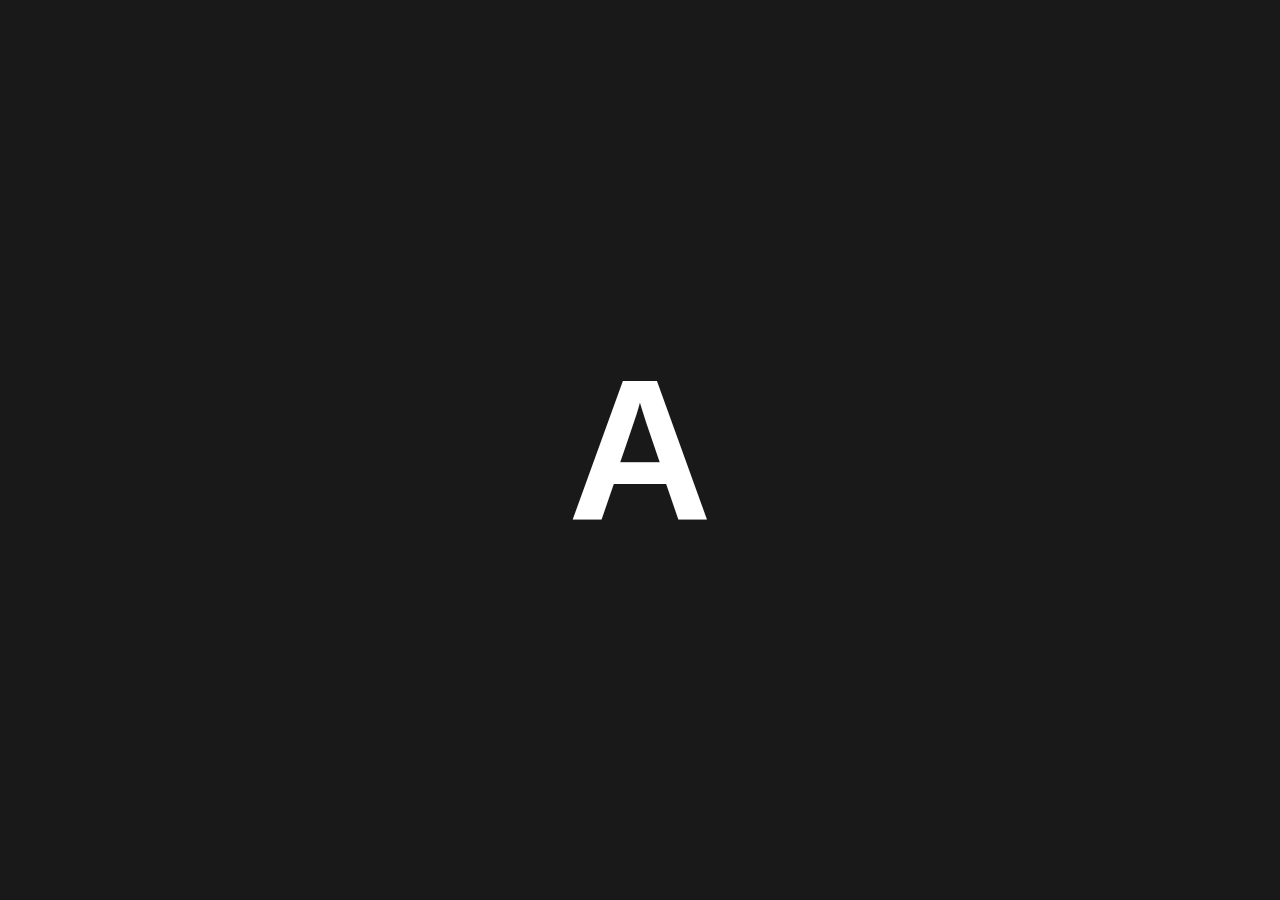
==== index.html @ 5789dfc0 "Rename index.html.html to index.html" ====
<!DOCTYPE html>
<html lang="en">
<head>
    <meta charset="UTF-8">
    <meta http-equiv="X-UA-Compatible" content="IE=edge">
    <meta name="viewport" content="width=device-width, initial-scale=1.0">
    <title>Adedonha</title>

    <style>
        *{
            margin: 0;
            padding: 0;
            outline: none;
            box-sizing: border-box;
        }
        body{
            background-color: rgba(0, 0, 0, 0.9);
            font-family: Verdana, Geneva, Tahoma, sans-serif;
        }
        .letter{
            width: 100%;
            height: 100vh;
            display: flex;
            align-items: center;
            justify-content: center;
        }

        .letter h1{
            font-size: 200px;
            color: #fff;
        }
    </style>
</head>
<body>
    <div class="letter">
        <h1 id="the-letter">A</h1>
    </div>

    <script>
        const letter = document.querySelector('#the-letter');
        
        function sortNumber(){
            const alphabet = ["A","B","C","D","E","F","G","H","I","J","L","M","N","O","P","Q","R","S","T","U","V","X", "Z"];
            const min = Math.ceil(0);
            const max = Math.floor(22);
            const randomNumber = Math.floor(Math.random() * (max - min + 1)) + min;

            return alphabet[randomNumber];
        }

        document.addEventListener('keypress', (event) => {
            if(event.code === 'Space'){
                let interval;
                let i = 0;
                interval = setInterval(()=> {
                    i++;
                    if(i > 20){
                        clearInterval(interval);
                    }
                    const sortedLetter = sortNumber();
                    letter.textContent = sortedLetter;
                }, 50);
            }
        });
    </script>
</body>
</html>
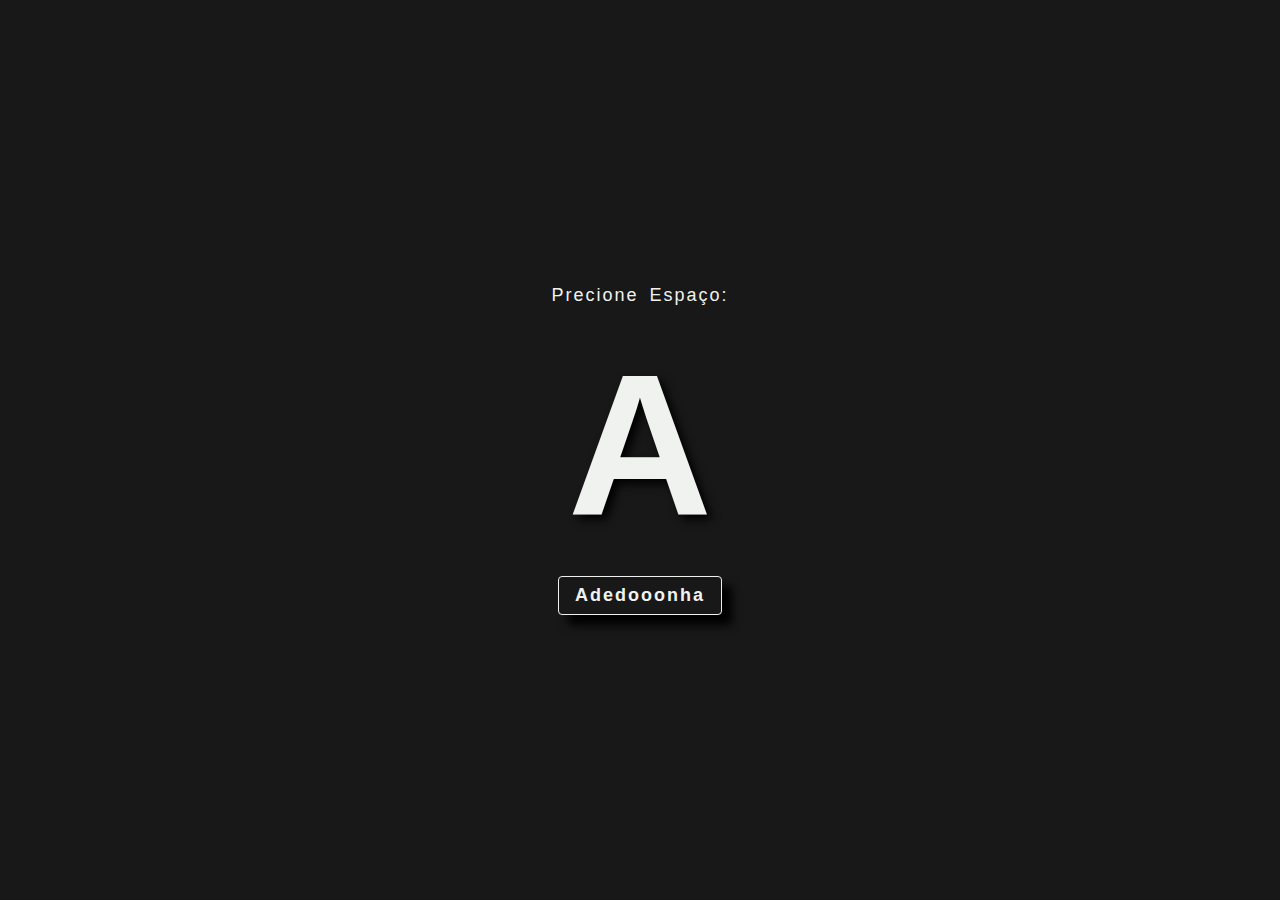
==== commit f9e06cad: "code refactored, layout improvement and responsive style implemented" ====
--- a/index.html
+++ b/index.html
@@ -5,63 +5,16 @@
     <meta http-equiv="X-UA-Compatible" content="IE=edge">
     <meta name="viewport" content="width=device-width, initial-scale=1.0">
     <title>Adedonha</title>
-
-    <style>
-        *{
-            margin: 0;
-            padding: 0;
-            outline: none;
-            box-sizing: border-box;
-        }
-        body{
-            background-color: rgba(0, 0, 0, 0.9);
-            font-family: Verdana, Geneva, Tahoma, sans-serif;
-        }
-        .letter{
-            width: 100%;
-            height: 100vh;
-            display: flex;
-            align-items: center;
-            justify-content: center;
-        }
-
-        .letter h1{
-            font-size: 200px;
-            color: #fff;
-        }
-    </style>
+    <link rel="stylesheet" href="./style.css">
 </head>
 <body>
-    <div class="letter">
+    <div class="container">
+        <p class="press-space">Precione Espaço:</p>
         <h1 id="the-letter">A</h1>
+
+        <button id="trigger-btn" class="btn" type="button">Adedooonha</button>
     </div>
 
-    <script>
-        const letter = document.querySelector('#the-letter');
-        
-        function sortNumber(){
-            const alphabet = ["A","B","C","D","E","F","G","H","I","J","L","M","N","O","P","Q","R","S","T","U","V","X", "Z"];
-            const min = Math.ceil(0);
-            const max = Math.floor(22);
-            const randomNumber = Math.floor(Math.random() * (max - min + 1)) + min;
-
-            return alphabet[randomNumber];
-        }
-
-        document.addEventListener('keypress', (event) => {
-            if(event.code === 'Space'){
-                let interval;
-                let i = 0;
-                interval = setInterval(()=> {
-                    i++;
-                    if(i > 20){
-                        clearInterval(interval);
-                    }
-                    const sortedLetter = sortNumber();
-                    letter.textContent = sortedLetter;
-                }, 50);
-            }
-        });
-    </script>
+    <script src="./script.js"></script>
 </body>
 </html>
--- a/style.css
+++ b/style.css
@@ -0,0 +1,69 @@
+*{
+  margin: 0;
+  padding: 0;
+  outline: none;
+  box-sizing: border-box;
+}
+body{
+  background-color: #181818;
+  font-family: Verdana, Geneva, Tahoma, sans-serif;
+}
+button{
+  font-family: Verdana, Geneva, Tahoma, sans-serif;
+}
+
+.container{
+  width: 100%;
+  height: 100vh;
+  display: flex;
+  flex-direction: column;
+  align-items: center;
+  justify-content: center;
+}
+
+.container h1{
+  font-size: 200px;
+  color: #F0F2EF;
+  font-weight: bold;
+  text-shadow: 5px 5px 10px #000;
+}
+
+.container .press-space{
+  margin-bottom: 24px;
+  color: #F0F2EF;
+  font-weight: 400;
+  font-size: 18px;
+  letter-spacing: 2px;
+  word-spacing: 4px;
+}
+
+.container .btn{
+  margin-top: 16px;
+  padding: 8px 16px;
+  background-color: transparent;
+  border: 1px solid #F0F2EF;
+  border-radius: 4px;
+  color: #F0F2EF;
+  letter-spacing: 2px;
+  font-size: 18px;
+  font-weight: bold;
+  box-shadow: 10px 10px 10px #000;
+  cursor: pointer;
+  transition: all .3s;
+}
+
+.container .btn:hover{
+  box-shadow: 15px 15px 15px #000;
+}
+
+@media screen and (max-width: 1180px){
+  .container .press-space{
+    display: none;
+  }
+}
+
+@media screen and (max-width: 512px){
+  .container{max-height: 90vh;}
+  .container h1{font-size: 150px;}
+  .container .btn{margin-top: 32px;}
+}
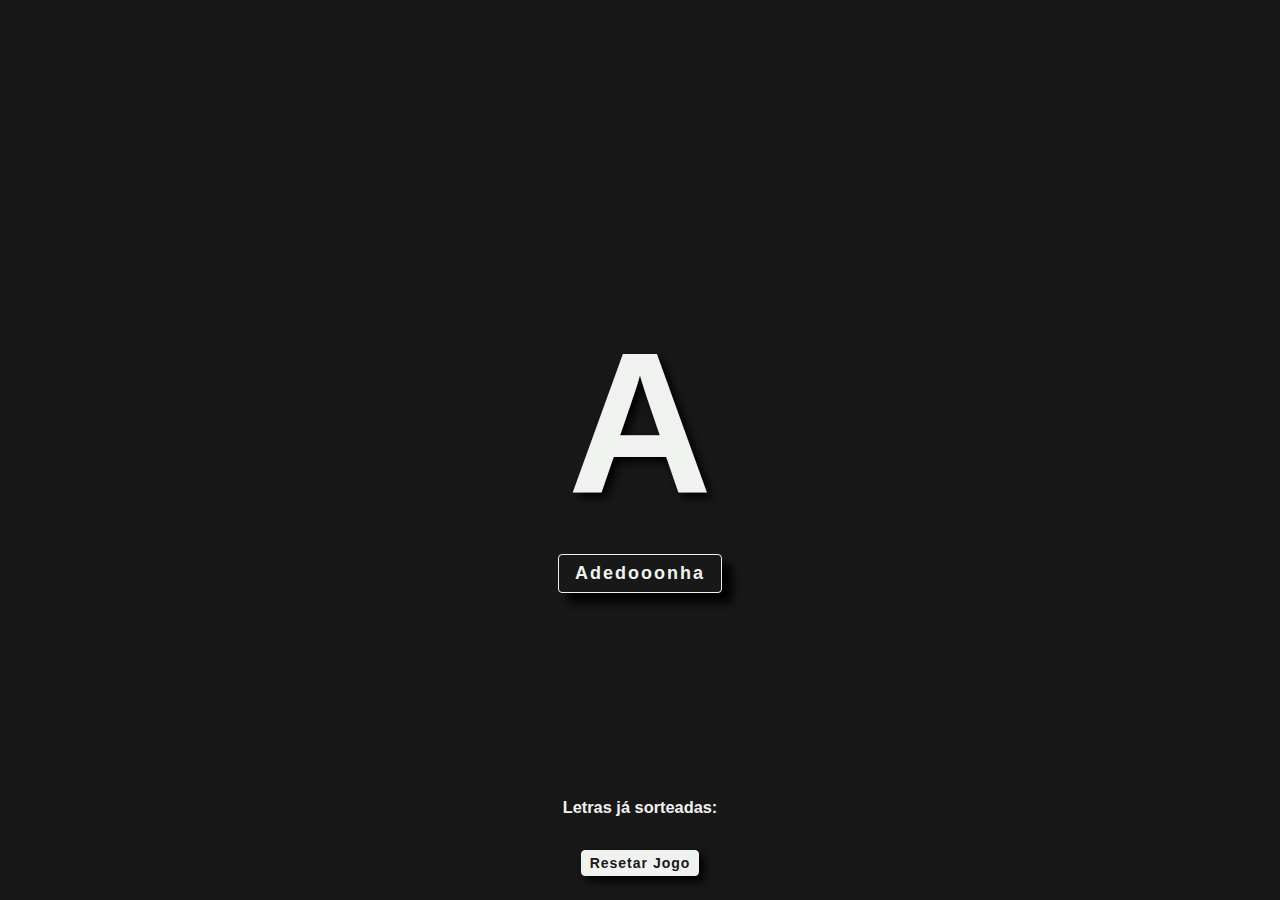
==== commit be83946b: "no repeat letters and refactoring" ====
--- a/index.html
+++ b/index.html
@@ -5,16 +5,27 @@
     <meta http-equiv="X-UA-Compatible" content="IE=edge">
     <meta name="viewport" content="width=device-width, initial-scale=1.0">
     <title>Adedonha</title>
+    <link rel="shortcut icon" href="favicon.png" type="image/x-icon">
     <link rel="stylesheet" href="./style.css">
 </head>
 <body>
     <div class="container">
-        <p class="press-space">Precione Espaço:</p>
         <h1 id="the-letter">A</h1>
 
         <button id="trigger-btn" class="btn" type="button">Adedooonha</button>
+        <p id="endgame">
+            Você finalizou o alfabeto, <br>
+            aperte "Resetar Jogo", <br> 
+            e volte a jogar
+        </p>
+        
+        <div class="raffled">
+            <h3>Letras já sorteadas:</h3>
+            <p></p>
+            <button id="clear-button">Resetar Jogo</button>
+        </div>
     </div>
 
-    <script src="./script.js"></script>
+    <script type="module" src="./script.mjs"></script>
 </body>
 </html>
--- a/style.css
+++ b/style.css
@@ -56,6 +56,60 @@
   box-shadow: 15px 15px 15px #000;
 }
 
+.container .raffled {
+  width: 100%;
+  padding: 0 24px;
+  position: absolute;
+  bottom: 24px;
+  left: 0;
+  color: #F0F2EF;
+  font-size: 14px;
+  display: flex;
+  flex-direction: column;
+  justify-content: center;
+  align-items: center;
+}
+
+#endgame {
+  width: 80%;
+  position: absolute;
+  top: calc(50%vh - 50%);
+  left: 10%;
+  display: none;
+  justify-content: center;
+  align-items: center;
+  height: 40%;
+  max-height: 300px;
+  background-color: #F0F2EF;
+  text-align: center;
+  padding: 12px 24px;
+  color: #181818;
+  font-weight: bold;
+  font-size: 16px;
+  border-radius: 8px;
+  box-shadow: 5px 5px 10px #000;
+}
+
+.container .raffled p {
+  min-height: 17px;
+  word-wrap: break-word;
+}
+
+.container .raffled button{
+  margin-top: 16px;
+  padding: 4px 8px;
+  background-color: #F0F2EF;
+  border: 1px solid #F0F2EF;
+  border-radius: 4px;
+  color: #181818;
+  letter-spacing: 1px;
+  font-size: 14px;
+  font-weight: bold;
+  box-shadow: 5px 5px 10px #000;
+  cursor: pointer;
+  transition: all .3s;
+}
+
 @media screen and (max-width: 1180px){
   .container .press-space{
     display: none;
